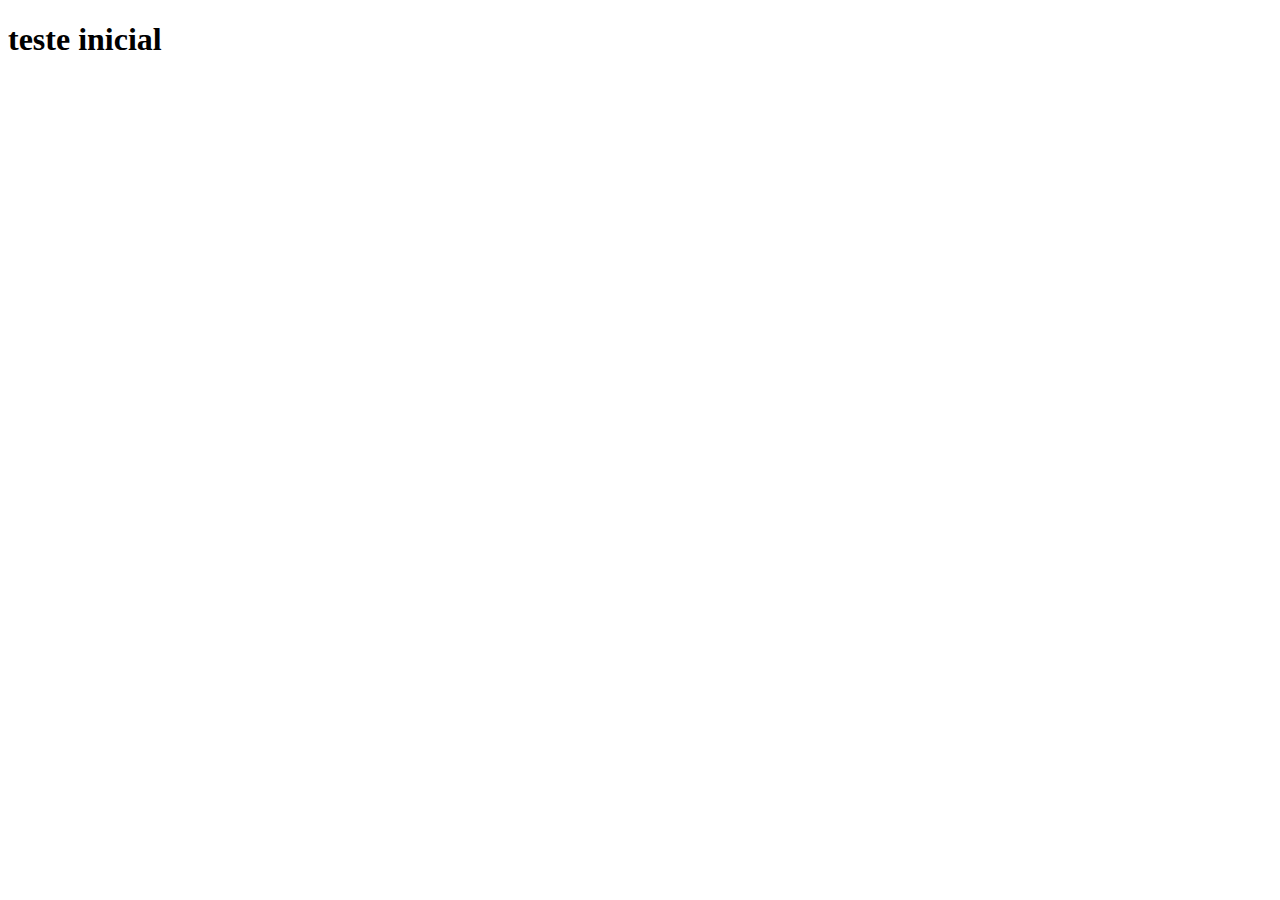
==== index.html @ b32e9b33 "iniciando projeto social" ====
<!DOCTYPE html>
<html lang="pt-br">
<head>
    <meta charset="UTF-8">
    <meta name="viewport" content="width=device-width, initial-scale=1.0">
    <title>Projeto Social</title>
    <link rel="shortcut icon" href="favicon.ico" type="image/x-icon">
</head>
<body>
    <h1>teste inicial</h1>
</body>
</html>
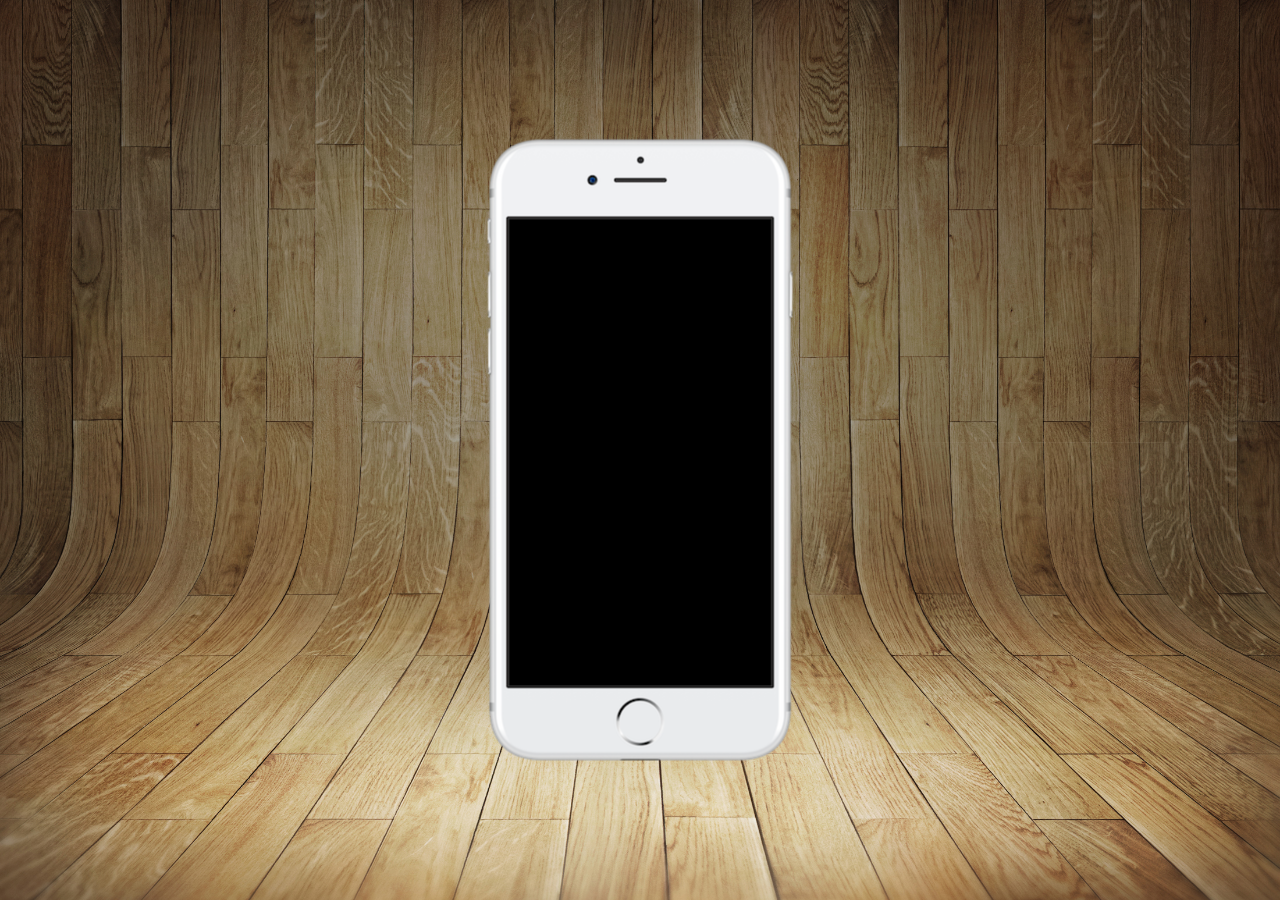
==== commit ab7f5f42: "inicio do projeto" ====
--- a/index.html
+++ b/index.html
@@ -5,8 +5,16 @@
     <meta name="viewport" content="width=device-width, initial-scale=1.0">
     <title>Projeto Social</title>
     <link rel="shortcut icon" href="favicon.ico" type="image/x-icon">
+    <link rel="stylesheet" href="estilos/style.css">
 </head>
 <body>
-    <h1>teste inicial</h1>
+    <main>
+        <section id="telefone">
+
+        </section>
+        <section if="social">
+
+        </section>
+    </main>
 </body>
 </html>--- a/estilos/style.css
+++ b/estilos/style.css
@@ -0,0 +1,30 @@
+@charset "UTF-8";
+
+*{
+    margin: 0px;
+    padding: 0px;
+}
+html, body{
+    width: 100vw;
+    height: 100vh;
+    font-family: Arial, Helvetica, sans-serif;
+    background-color: black;
+}
+main{
+    position: relative;
+    width: 100vw;
+    height: 100vh;
+    background: url("../imagens/fundo-madeira.jpg") no-repeat;
+    background-size: cover;
+    background-attachment: fixed;
+    
+}
+section#telefone{
+    position: absolute;
+    top: 50%;
+    left: 50%;
+    transform: translate(-50%, -50%);
+    height: 627px;
+    width: 311px;
+    background: url("../imagens/frame-iphone.png") no-repeat;
+}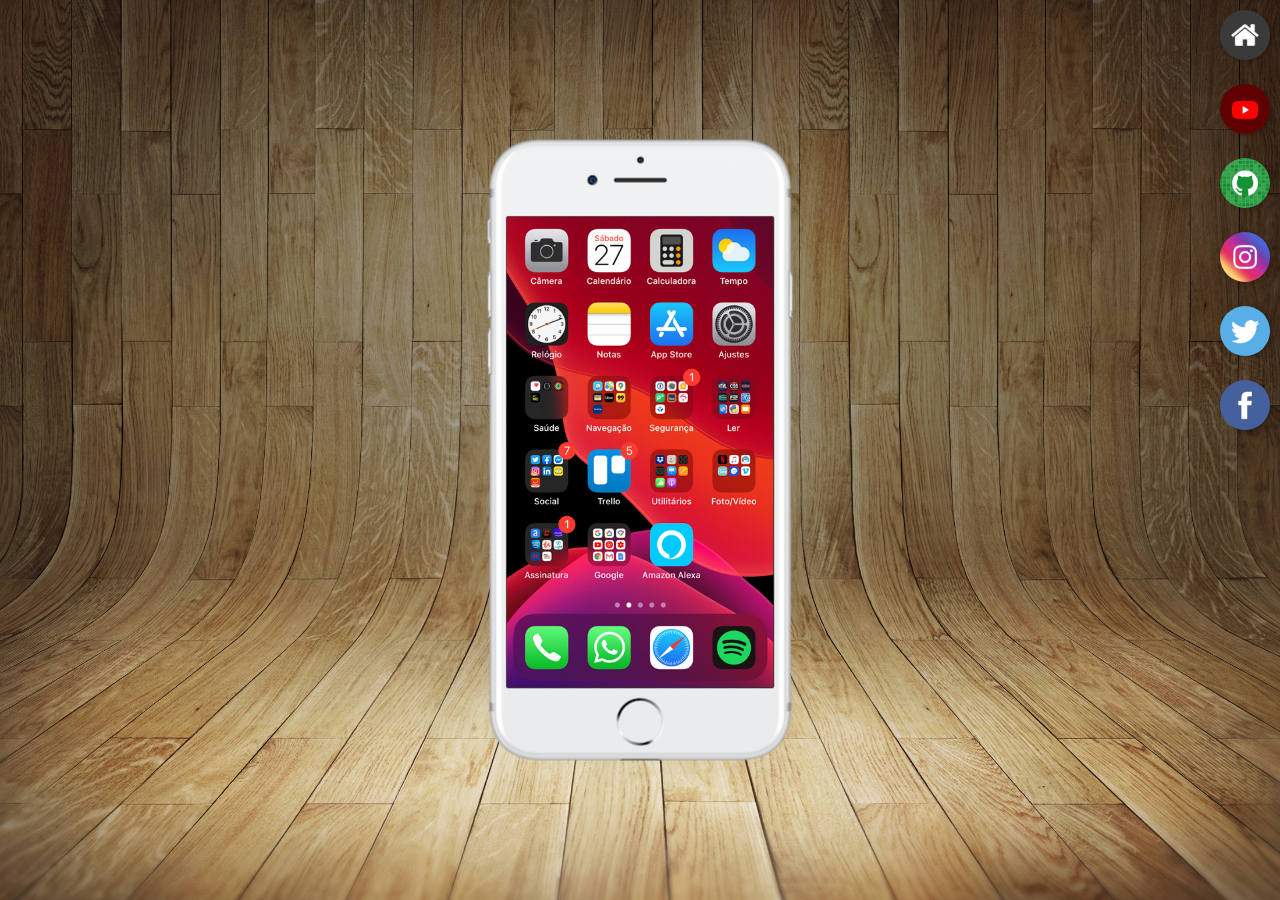
==== commit a24de713: "inserido icones a direita" ====
--- a/index.html
+++ b/index.html
@@ -10,10 +10,15 @@
 <body>
     <main>
         <section id="telefone">
-
+            <iframe width="267px" height="471px" name="tela" id="tela" src="home.html" frameborder="0">Seu navegador não é compativel com isso, sinto muito...</iframe>
         </section>
-        <section if="social">
-
+        <section id="social">
+            <a href="#"><img src="imagens/logo-home.jpg" alt="Home"></a><br>
+            <a href="#"><img src="imagens/logo-youtube.jpg" alt="youtube"></a><br>
+            <a href="#"><img src="imagens/logo-github.jpg" alt="github"></a><br>
+            <a href="#"><img src="imagens/logo-instagram.jpg" alt="instagram"></a><br>
+            <a href="#"><img src="imagens/logo-twitter.jpg" alt="twitter"></a><br>
+            <a href="#"><img src="imagens/logo-facebook.jpg" alt="facebook"></a>
         </section>
     </main>
 </body>
--- a/estilos/style.css
+++ b/estilos/style.css
@@ -14,7 +14,7 @@
     position: relative;
     width: 100vw;
     height: 100vh;
-    background: url("../imagens/fundo-madeira.jpg") no-repeat;
+    background: url("../imagens/fundo-madeira.jpg") no-repeat center;
     background-size: cover;
     background-attachment: fixed;
     
@@ -27,4 +27,19 @@
     height: 627px;
     width: 311px;
     background: url("../imagens/frame-iphone.png") no-repeat;
+}
+
+iframe#tela{
+    position: absolute;
+    top: 80px;
+    left: 22px;
+}
+section#social{
+    text-align: right;
+}
+section#social img{
+    width: 50px;
+    margin: 10px;
+    border-radius: 50%;
+    box-shadow: 2px 2px 5px rgba(0, 0, 0, 0.24);
 }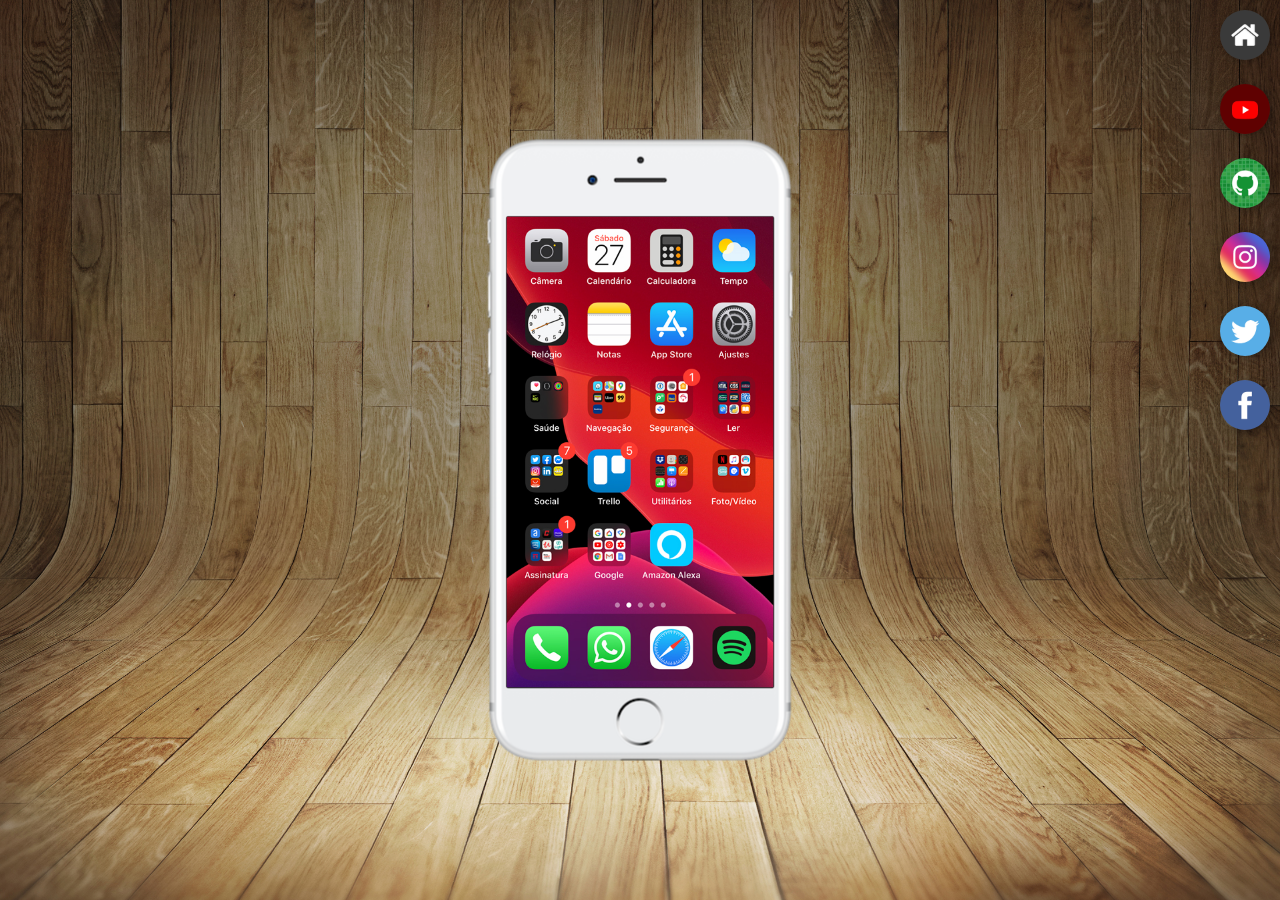
==== commit bf7333f2: "Projeto base finalizado" ====
--- a/index.html
+++ b/index.html
@@ -13,12 +13,12 @@
             <iframe width="267px" height="471px" name="tela" id="tela" src="home.html" frameborder="0">Seu navegador não é compativel com isso, sinto muito...</iframe>
         </section>
         <section id="social">
-            <a href="#"><img src="imagens/logo-home.jpg" alt="Home"></a><br>
-            <a href="#"><img src="imagens/logo-youtube.jpg" alt="youtube"></a><br>
-            <a href="#"><img src="imagens/logo-github.jpg" alt="github"></a><br>
-            <a href="#"><img src="imagens/logo-instagram.jpg" alt="instagram"></a><br>
-            <a href="#"><img src="imagens/logo-twitter.jpg" alt="twitter"></a><br>
-            <a href="#"><img src="imagens/logo-facebook.jpg" alt="facebook"></a>
+            <a href="home.html" target="tela"><img src="imagens/logo-home.jpg" alt="Home"></a><br>
+            <a href="youtube.html" target="tela"><img src="imagens/logo-youtube.jpg" alt="youtube"></a><br>
+            <a href="github.html" target="tela"><img src="imagens/logo-github.jpg" alt="github"></a><br>
+            <a href="instagram.html" target="tela"><img src="imagens/logo-instagram.jpg" alt="instagram"></a><br>
+            <a href="twitter.html" target="tela"><img src="imagens/logo-twitter.jpg" alt="twitter"></a><br>
+            <a href="facebook.html" target="tela"><img src="imagens/logo-facebook.jpg" alt="facebook"></a>
         </section>
     </main>
 </body>
--- a/estilos/style.css
+++ b/estilos/style.css
@@ -37,9 +37,17 @@
 section#social{
     text-align: right;
 }
+section#social img:hover{
+    border: 2px solid rgba(255, 255, 255, 0.623);
+    transition: 0.1s border 0.1s;
+    width: 60px;
+    box-shadow: 5px 5px 20px rgba(0, 0, 0, 0.473);
+    transform: translate(-4px, -4px);
+}
 section#social img{
     width: 50px;
     margin: 10px;
     border-radius: 50%;
-    box-shadow: 2px 2px 5px rgba(0, 0, 0, 0.24);
+    box-shadow: 2px 2px 10px rgba(0, 0, 0, 0.308);
+    box-sizing: border-box;
 }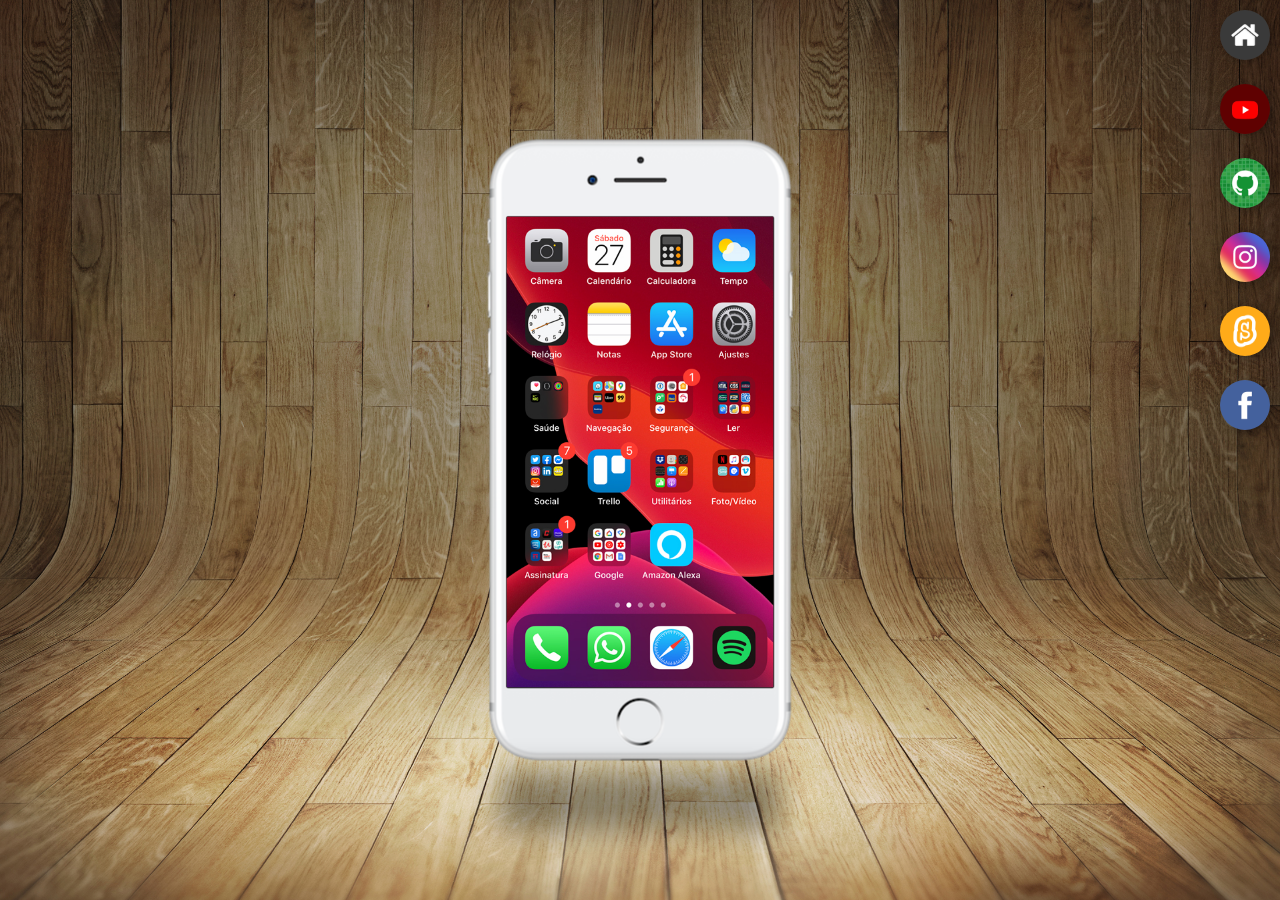
==== commit a477c52b: "Portifolio finalizado" ====
--- a/index.html
+++ b/index.html
@@ -17,9 +17,12 @@
             <a href="youtube.html" target="tela"><img src="imagens/logo-youtube.jpg" alt="youtube"></a><br>
             <a href="github.html" target="tela"><img src="imagens/logo-github.jpg" alt="github"></a><br>
             <a href="instagram.html" target="tela"><img src="imagens/logo-instagram.jpg" alt="instagram"></a><br>
-            <a href="twitter.html" target="tela"><img src="imagens/logo-twitter.jpg" alt="twitter"></a><br>
+            <a href="scratch.html" target="tela"><img src="imagens/logo-scratch.png" alt="scratch"></a><br>
             <a href="facebook.html" target="tela"><img src="imagens/logo-facebook.jpg" alt="facebook"></a>
         </section>
     </main>
+    <div>
+        
+    </div>
 </body>
 </html>--- a/estilos/style.css
+++ b/estilos/style.css
@@ -33,6 +33,10 @@
     position: absolute;
     top: 80px;
     left: 22px;
+    
+}
+iframe#tela:hover{
+    box-shadow: 0px 0px 100px rgba(255, 255, 255, 0.274);
 }
 section#social{
     text-align: right;
@@ -50,4 +54,15 @@
     border-radius: 50%;
     box-shadow: 2px 2px 10px rgba(0, 0, 0, 0.308);
     box-sizing: border-box;
+}
+div{
+    box-shadow: 0px 0px 30px 30px rgba(0, 0, 0, 0.384);
+    border-radius: 50px;
+    top: 89%;
+    left: 50%;
+    transform: translate(-50%, -50%);
+    background-color: rgba(0, 0, 0, 0.400);
+    position: absolute;
+    width: 220px;
+    height: 0px;
 }